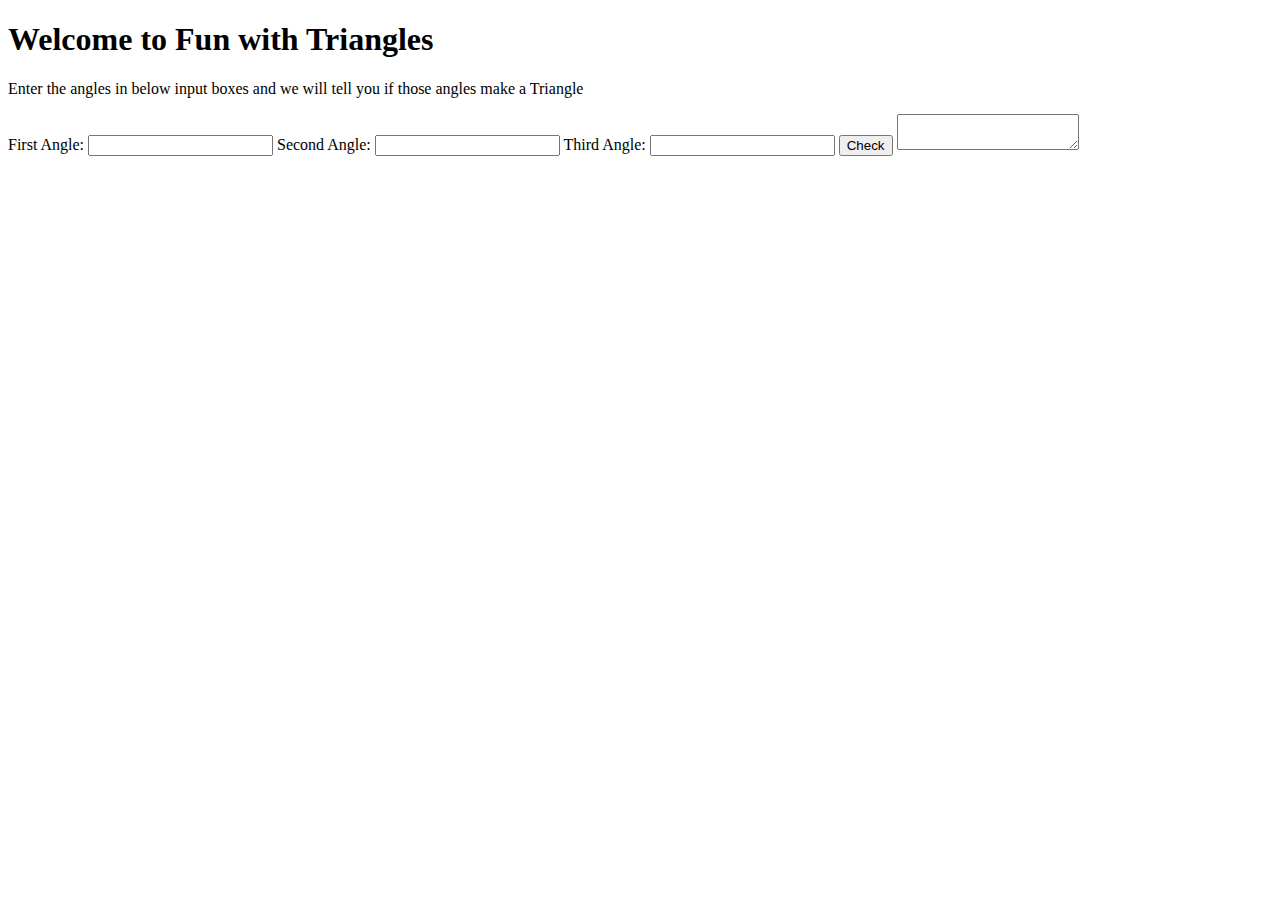
==== index.html @ b14a4d21 "html template completed for first quiz" ====
<!DOCTYPE html>
<html lang="en">
<head>
    <meta charset="UTF-8">
    <meta http-equiv="X-UA-Compatible" content="IE=edge">
    <meta name="viewport" content="width=device-width, initial-scale=1.0">
    <title>Triangle Quiz</title>
</head>
<body>
    <h1>Welcome to Fun with Triangles</h1>
    <p>Enter the angles in below input boxes and we will tell you if those angles make a Triangle</p>
    <label for="angle-one">First Angle: </label>
    <input type="text" id="angle-one">
    <label for="angle-two">Second Angle: </label>
    <input type="text" id="angle-two">
    <label for="angle-three">Third Angle: </label>
    <input type="text" id="angle-three">
    <button id="check-sum-of-angle">Check</button>
    <textarea id="output-area"></textarea>
</body>
</html>
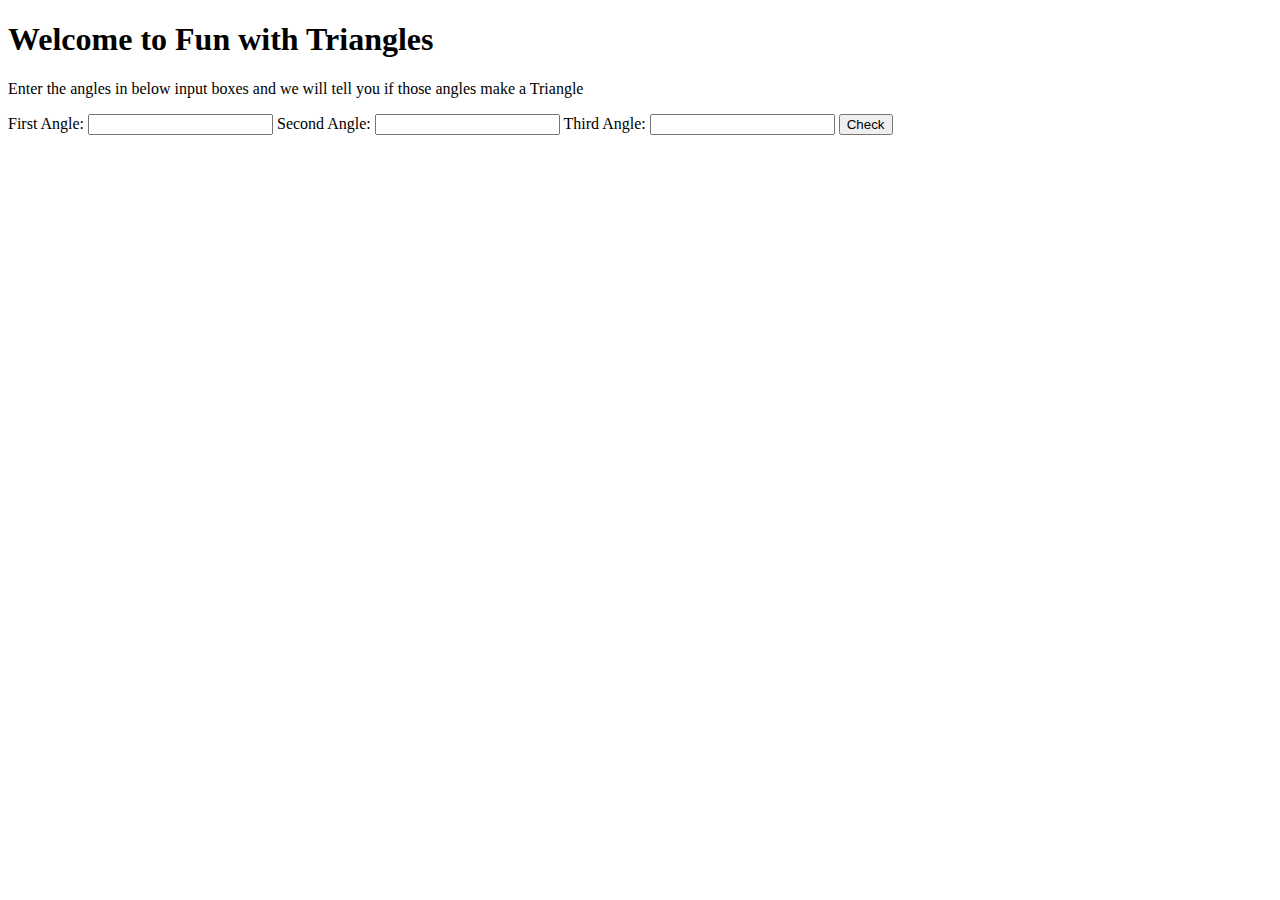
==== commit 3db46dfe: "small modification" ====
--- a/index.html
+++ b/index.html
@@ -10,12 +10,13 @@
     <h1>Welcome to Fun with Triangles</h1>
     <p>Enter the angles in below input boxes and we will tell you if those angles make a Triangle</p>
     <label for="angle-one">First Angle: </label>
-    <input type="text" id="angle-one">
+    <input type="number" class="angles">
     <label for="angle-two">Second Angle: </label>
-    <input type="text" id="angle-two">
+    <input type="number" class="angles">
     <label for="angle-three">Third Angle: </label>
-    <input type="text" id="angle-three">
+    <input type="number" class="angles">
     <button id="check-sum-of-angle">Check</button>
-    <textarea id="output-area"></textarea>
+    <div id="output-area"></div>
 </body>
+<script src="app.js"></script>
 </html>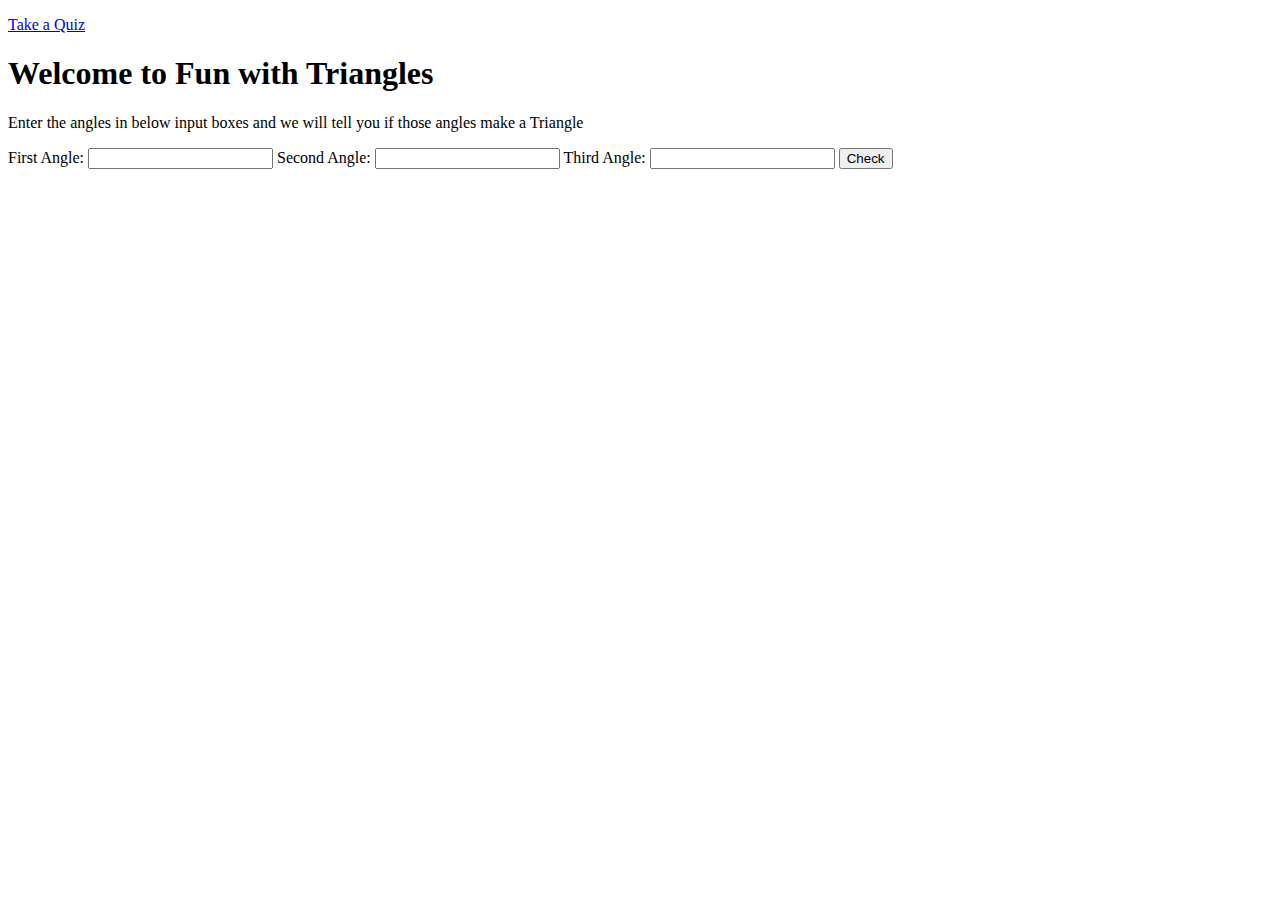
==== commit 332fc034: "structured html for triangle quiz" ====
--- a/index.html
+++ b/index.html
@@ -7,6 +7,8 @@
     <title>Triangle Quiz</title>
 </head>
 <body>
+
+    <p><a href="./quiz.html">Take a Quiz</a></p>
     <h1>Welcome to Fun with Triangles</h1>
     <p>Enter the angles in below input boxes and we will tell you if those angles make a Triangle</p>
     <label for="angle-one">First Angle: </label>
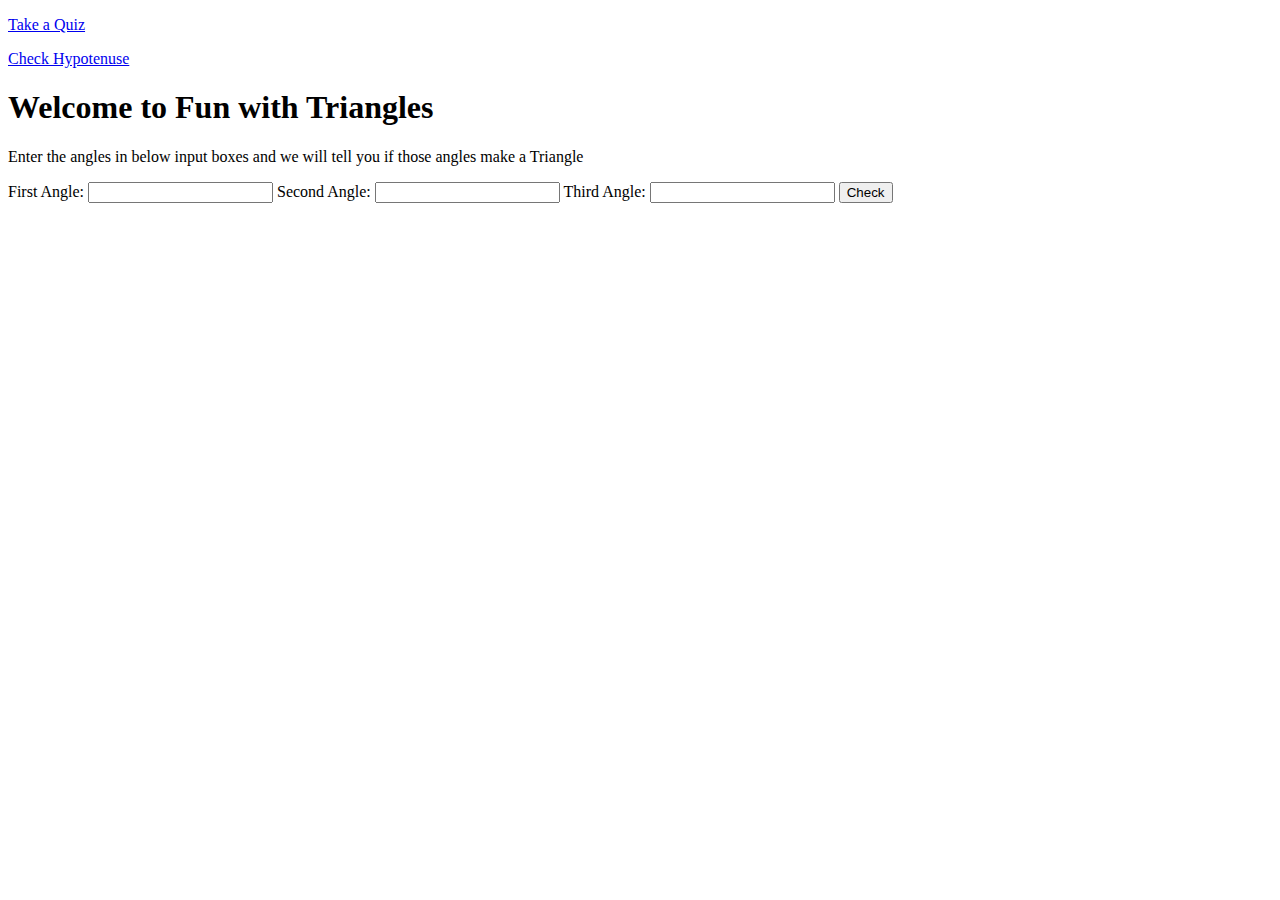
==== commit feb68780: "calculate hypotenuse fucntionality completed" ====
--- a/index.html
+++ b/index.html
@@ -9,6 +9,7 @@
 <body>
 
     <p><a href="./quiz.html">Take a Quiz</a></p>
+    <p><a href="./chcek-hypotenuse.html">Check Hypotenuse</a></p>
     <h1>Welcome to Fun with Triangles</h1>
     <p>Enter the angles in below input boxes and we will tell you if those angles make a Triangle</p>
     <label for="angle-one">First Angle: </label>
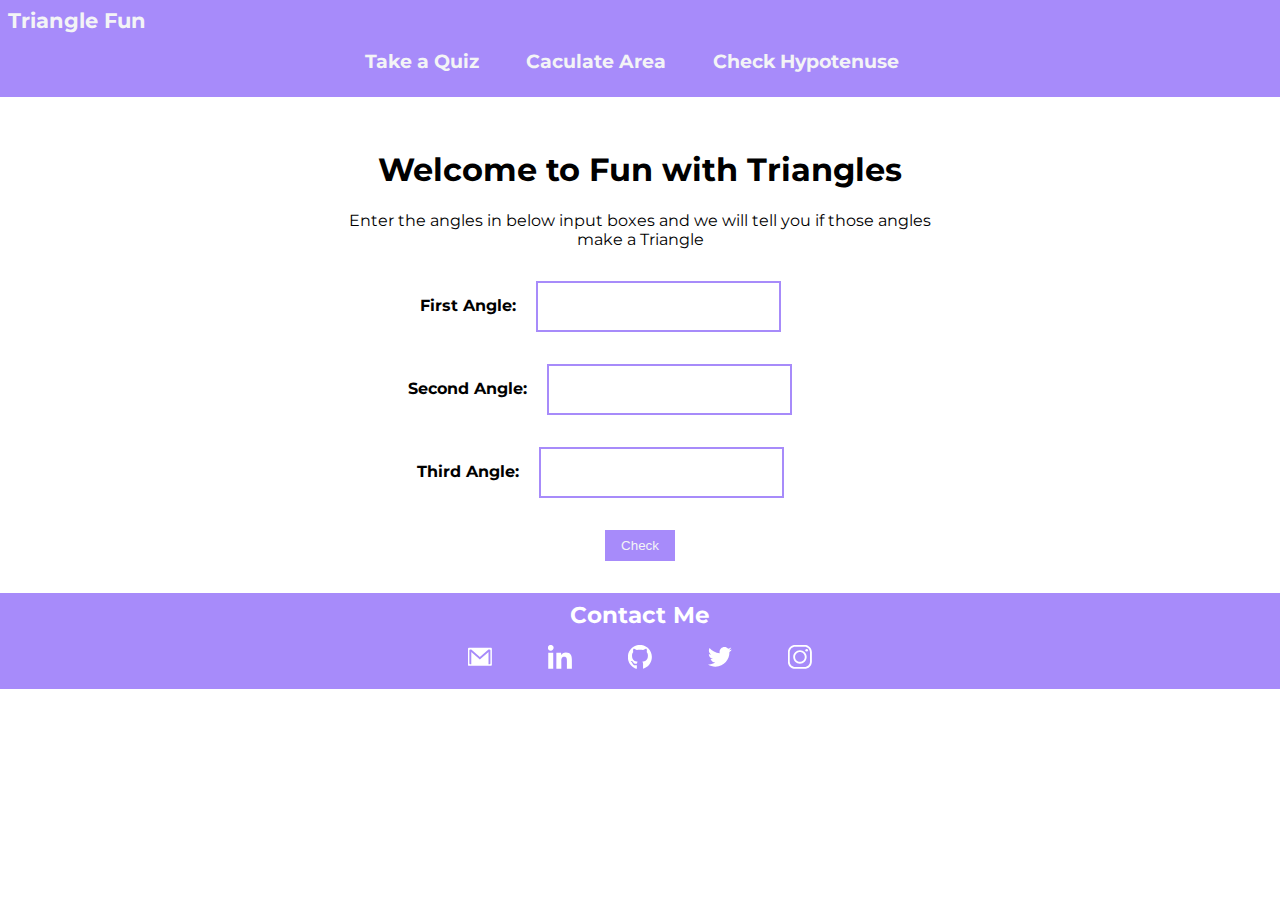
==== commit d0718125: "quiz-form styling completed" ====
--- a/index.html
+++ b/index.html
@@ -5,21 +5,67 @@
     <meta http-equiv="X-UA-Compatible" content="IE=edge">
     <meta name="viewport" content="width=device-width, initial-scale=1.0">
     <title>Triangle Quiz</title>
+    <link rel="stylesheet" href="style.css">
+    <link rel="preconnect" href="https://fonts.googleapis.com">
+    <link rel="preconnect" href="https://fonts.gstatic.com" crossorigin>
+    <link href="https://fonts.googleapis.com/css2?family=Montserrat:ital,wght@1,300;1,400&display=swap" rel="stylesheet">
 </head>
 <body>
+    <nav class="navigation">
+        <div class="nav-brand">
+            Triangle Fun
+        </div>
+        <ul class="list-nobullets nav-pills">
+            <li class="list-item-inline">
+                <a class="link" href="quiz.html">Take a Quiz</a>
+            </li>
+            <li class="list-item-inline">
+                <a class="link" href="area.html">Caculate Area</a>
+            </li>
+            <li class="list-item-inline">
+                <a class="link" href="chcek-hypotenuse.html">Check Hypotenuse</a>
+            </li>
+        </ul>
+    </nav>
+    <div class="body-container">
+        <section class="section">
+            <h1>Welcome to Fun with Triangles</h1>
+            <p>Enter the angles in below input boxes and we will tell you if those angles make a Triangle</p>
+            <label class="label" for="angle-one">First Angle: </label>
+            <input type="number" class="angles"> <br>
+            <label class="label" for="angle-two">Second Angle: </label>
+            <input type="number" class="angles"> <br>
+            <label class="label" for="angle-three">Third Angle: </label>
+            <input type="number" class="angles"> <br>
+            <button class="button" id="check-sum-of-angle">Check</button>
+            <div id="output-area"></div>
+        </section>
+    </div>
 
-    <p><a href="./quiz.html">Take a Quiz</a></p>
-    <p><a href="./chcek-hypotenuse.html">Check Hypotenuse</a></p>
-    <h1>Welcome to Fun with Triangles</h1>
-    <p>Enter the angles in below input boxes and we will tell you if those angles make a Triangle</p>
-    <label for="angle-one">First Angle: </label>
-    <input type="number" class="angles">
-    <label for="angle-two">Second Angle: </label>
-    <input type="number" class="angles">
-    <label for="angle-three">Third Angle: </label>
-    <input type="number" class="angles">
-    <button id="check-sum-of-angle">Check</button>
-    <div id="output-area"></div>
+    <footer class="footer">
+        <div class="footer-heading">Contact Me</div>
+            <div class="contact-div">
+                    <a class="link" href="mailto:shikhakumarisingh9715@gmail.com">
+                        <img class ="link-conatct" src="assets/image/mail.svg">
+                    </a>
+                             
+                    <a class="link" href="https://www.linkedin.com/in/shikha-kumari-6a6b18169/">
+                        <img class ="link-conatct" src="assets/image/linkedin.svg">
+                    </a>               
+               
+                    <a class="link" href="https://github.com/SHIKHASINGH1506">
+                        <img class ="link-conatct" src="assets/image/github.svg">
+                    </a>              
+               
+                    <a class="link" href="https://twitter.com/ShikhaK49176476">
+                        <img class ="link-conatct" src="assets/image/twitter.svg">
+                    </a>               
+               
+                    <a class="link" href="https://www.instagram.com/shikha.png/">
+                        <img class ="link-conatct" src="assets/image/instagram.svg">
+                    </a>              
+           </div>
+    </footer>
 </body>
 <script src="app.js"></script>
 </html>--- a/style.css
+++ b/style.css
@@ -0,0 +1,119 @@
+
+:root{
+    --primary-color: #A78BFA;
+    --dark-grey:#6B7280;
+    --light-grey:#F3F4F6;
+    --font-size: 1.2rem;
+    --font-size2: 2rem;
+    --brnad-font-size: 1.3rem;
+}
+
+body{
+    font-family: 'Montserrat', sans-serif;
+    margin: 0px;
+}
+.body-container{
+    display: flex;
+    justify-content: center;
+    align-items: center;
+    text-align: center;
+}
+/** nav  check-hypotenus**/
+.navigation{
+    padding: 0.5rem;
+    background-color: var(--primary-color);
+    color: var(--light-grey);
+}
+.navigation .nav-brand{
+    font-weight: bold;
+    font-size: var(--brnad-font-size);
+}
+.navigation .link{
+    color: var(--light-grey);
+}
+.nav-pills{
+    text-align: center;
+    padding-left: 0px;
+}
+.active{
+    font-weight: bold;
+}
+.list-nobullets{
+    list-style-type: none;
+}
+.list-item-inline{
+    display: inline;
+    margin-right: 1rem;
+    font-size: var(--font-size);
+}
+.link{
+    box-sizing: border-box;
+    padding: 0.5rem 0.8rem;
+    text-decoration: none;
+    font-weight: bold;
+}
+.section{
+    width: 100%;
+    max-width: 600px;
+    text-align: center;
+    margin: 2rem 1rem;
+}
+/* .main-container{
+    height: 70vh;
+    width: 50vw;
+    margin:auto;
+    margin-top: 3rem;
+}
+.hypo-form{
+    display: flex;
+    justify-content: center;
+    align-items: center;
+}
+.triangle-image{
+    max-width: 250px;
+    margin-left: 5rem;
+}*/
+.angles{
+    margin: 1rem;
+    margin-right: 5rem;
+    height: 5vh;
+    padding-left: 2rem;
+    color: black;
+    font-size: medium;
+    border: 2px solid var(--primary-color);
+}
+.label{
+    font-weight: bold;
+    display: inline-block;
+}
+.button{
+    padding: 0.5rem 1rem;
+    background-color: var(--primary-color);
+    color: var(--light-grey);
+    border: none;
+    margin-top: 1rem;
+}
+
+/*Footer*/
+.footer{
+    background-color: var(--primary-color);
+    padding: 0.5rem 1rem;
+    color: white;
+    text-align: center;
+}
+.footer-heading{
+    font-weight: bold;
+    font-size: 1.44rem;
+    padding-bottom: 0.5rem;
+}
+.contact-div{
+    display: flex;
+    justify-content: space-around;
+    width:800px;
+    max-width: 25em;
+    margin-left: auto;
+    margin-right: auto;
+}
+.link-conatct{
+    width:1.5em;
+}
